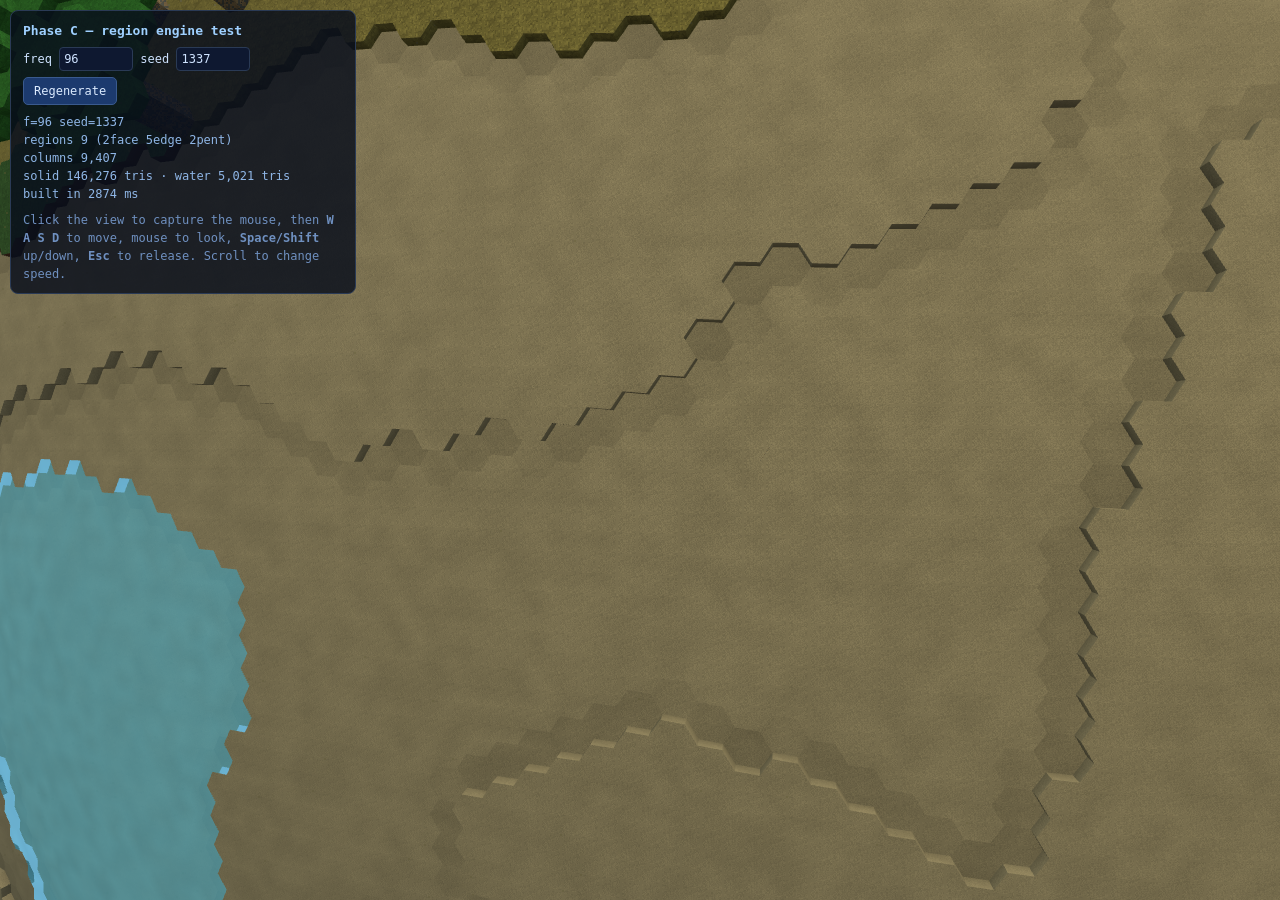
==== region-test.html @ da44cf14 "Earth C3: standalone region-engine test harness (region-test.html); CACHE v40 Test-harness-first ste" ====
<!doctype html>
<html lang="en">
<head>
<meta charset="utf-8">
<meta name="viewport" content="width=device-width, initial-scale=1">
<title>Earth — region engine test (Phase C)</title>
<style>
  html, body { margin: 0; height: 100%; overflow: hidden; background: #0b1220; color: #cfe3ff; font-family: system-ui, sans-serif; }
  canvas { display: block; }
  #hud { position: fixed; top: 10px; left: 10px; z-index: 10; background: rgba(8,14,28,.82); border: 1px solid #2a3a55;
         border-radius: 8px; padding: 10px 12px; font: 12px/1.5 ui-monospace, monospace; max-width: 320px; }
  #hud h1 { font-size: 13px; margin: 0 0 6px; color: #9fd0ff; }
  #hud label { display: inline-block; }
  #hud input { width: 64px; background: #0e1830; color: #cfe3ff; border: 1px solid #2a3a55; border-radius: 4px; padding: 2px 4px; font: inherit; }
  #hud button { margin-top: 6px; background: #1c3a6e; color: #dcebff; border: 1px solid #3a5a8e; border-radius: 5px; padding: 4px 10px; cursor: pointer; font: inherit; }
  #hud button:hover { background: #244a86; }
  #stats { margin-top: 8px; color: #8fb6e6; white-space: pre-line; }
  #hint { margin-top: 8px; color: #6f90c0; }
  .warn { color: #ffc98a; }
</style>
</head>
<body>
<div id="hud">
  <h1>Phase C — region engine test</h1>
  <label>freq <input id="freq" type="number" value="96" min="8" max="640" step="8"></label>
  <label>seed <input id="seed" type="number" value="1337"></label>
  <button id="go">Regenerate</button>
  <div id="stats">building…</div>
  <div id="hint">Click the view to capture the mouse, then <b>W A S D</b> to move, mouse to look, <b>Space/Shift</b> up/down, <b>Esc</b> to release. Scroll to change speed.</div>
</div>
<script type="module">
import * as THREE from './assets/vendor/three.module.js';
import { addressOf, decodeId, regionType, regionColumns } from './js/games/icosphere-address.js';
import { RegionCache, RegionWorld, regionColumnObjects } from './js/games/planet-region.js';
import { meshChunkArrays, makeSolidMaterial } from './js/games/planet-mesh.js';
import { MAX_R, R, radius, SEA_L } from './data/planet.js';

const renderer = new THREE.WebGLRenderer({ antialias: true });
renderer.setPixelRatio(Math.min(2, devicePixelRatio));
renderer.setSize(innerWidth, innerHeight);
document.body.appendChild(renderer.domElement);

const scene = new THREE.Scene();
scene.background = new THREE.Color(0x9fc4f0);                 // simple daytime sky
scene.fog = new THREE.FogExp2(0xa8d1ff, 0.012);
const camera = new THREE.PerspectiveCamera(60, innerWidth / innerHeight, 0.05, MAX_R * 8);

const sunDir = new THREE.Vector3(0.4, 1, 0.5).normalize();
const sun = new THREE.DirectionalLight(0xfff4e0, 1.1); sun.position.copy(sunDir).multiplyScalar(MAX_R * 4); scene.add(sun);
scene.add(new THREE.HemisphereLight(0xcfe7ff, 0x33414f, 0.7));
scene.add(new THREE.AmbientLight(0xffffff, 0.25));

const solidMat = makeSolidMaterial();
const waterMat = new THREE.MeshBasicMaterial({ vertexColors: true, transparent: true, opacity: 0.62, depthWrite: false });
let worldGroup = new THREE.Group(); scene.add(worldGroup);

const statsEl = document.getElementById('stats');

function build() {
  const f = Math.max(8, Math.min(640, parseInt(document.getElementById('freq').value) || 96));
  const seed = parseInt(document.getElementById('seed').value) | 0;
  statsEl.textContent = 'building f=' + f + '…';
  // defer so the label paints first
  requestAnimationFrame(() => requestAnimationFrame(() => {
    const t0 = performance.now();
    scene.remove(worldGroup); worldGroup.traverse(o => { if (o.geometry) o.geometry.dispose(); }); worldGroup = new THREE.Group();
    const cache = new RegionCache(f, seed, 99999);
    const world = new RegionWorld(cache);
    // a contiguous patch around (0,0,1): the start region + its bordering regions (shows seams)
    const start = addressOf(new THREE.Vector3(0, 0, 1), f);
    const regionSet = new Set([start.region]);
    for (const col of regionColumnObjects(start.region, f)) for (const nb of col.neighbors) regionSet.add(decodeId(nb, f).region);
    let solidTris = 0, waterTris = 0, cols = 0;
    const counts = { pent: 0, edge: 0, face: 0 };
    for (const region of regionSet) {
      counts[regionType(region)]++;
      const colObjs = regionColumnObjects(region, f); cols += colObjs.length;
      const m = meshChunkArrays(colObjs, world);
      if (m.sPos.length) {
        const g = new THREE.BufferGeometry();
        g.setAttribute('position', new THREE.BufferAttribute(m.sPos, 3));
        g.setAttribute('color', new THREE.BufferAttribute(m.sCol, 3));
        g.setAttribute('tile', new THREE.BufferAttribute(m.sTile, 1));
        g.computeVertexNormals(); g.computeBoundingSphere();
        worldGroup.add(new THREE.Mesh(g, solidMat)); solidTris += m.sPos.length / 9;
      }
      if (m.wPos.length) {
        const g = new THREE.BufferGeometry();
        g.setAttribute('position', new THREE.BufferAttribute(m.wPos, 3));
        g.setAttribute('color', new THREE.BufferAttribute(m.wCol, 3));
        g.computeBoundingSphere();
        const wm = new THREE.Mesh(g, waterMat); wm.renderOrder = 1; worldGroup.add(wm); waterTris += m.wPos.length / 9;
      }
    }
    scene.add(worldGroup);
    // place the camera above the start point looking at the surface
    const startDir = new THREE.Vector3(0, 0, 1);
    const surfR = radius(SEA_L + 20);
    camera.position.copy(startDir).multiplyScalar(surfR + 6).add(new THREE.Vector3(2, 0, 0));
    camera.lookAt(startDir.clone().multiplyScalar(R));
    euler.setFromQuaternion(camera.quaternion, 'YXZ');
    const ms = (performance.now() - t0) | 0;
    statsEl.textContent = `f=${f}  seed=${seed}\nregions ${regionSet.size} (${counts.face}face ${counts.edge}edge ${counts.pent}pent)\ncolumns ${cols.toLocaleString()}\nsolid ${solidTris.toLocaleString()} tris · water ${waterTris.toLocaleString()} tris\nbuilt in ${ms} ms` + (f > 256 ? '\n⚠ high freq — whole-region gen is heavy (chunking comes with the earth.js cutover)' : '');
  }));
}
document.getElementById('go').addEventListener('click', build);

// ---- minimal free-fly camera (pointer lock) ----
const euler = new THREE.Euler(0, 0, 0, 'YXZ');
const keys = new Set();
let speed = R * 0.02;
renderer.domElement.addEventListener('click', () => renderer.domElement.requestPointerLock());
document.addEventListener('mousemove', (e) => {
  if (document.pointerLockElement !== renderer.domElement) return;
  euler.y -= e.movementX * 0.0022; euler.x -= e.movementY * 0.0022;
  euler.x = Math.max(-1.5, Math.min(1.5, euler.x));
  camera.quaternion.setFromEuler(euler);
});
addEventListener('keydown', (e) => keys.add(e.code));
addEventListener('keyup', (e) => keys.delete(e.code));
addEventListener('wheel', (e) => { speed *= e.deltaY < 0 ? 1.15 : 0.87; speed = Math.max(R * 0.002, Math.min(R * 0.5, speed)); });
addEventListener('resize', () => { camera.aspect = innerWidth / innerHeight; camera.updateProjectionMatrix(); renderer.setSize(innerWidth, innerHeight); });

const fwd = new THREE.Vector3(), right = new THREE.Vector3(), upW = new THREE.Vector3();
let last = performance.now();
function frame() {
  const now = performance.now(), dt = Math.min(0.05, (now - last) / 1000); last = now;
  camera.getWorldDirection(fwd); right.crossVectors(fwd, camera.up).normalize(); upW.copy(camera.position).normalize();
  const v = speed * dt * 60;
  if (keys.has('KeyW')) camera.position.addScaledVector(fwd, v);
  if (keys.has('KeyS')) camera.position.addScaledVector(fwd, -v);
  if (keys.has('KeyD')) camera.position.addScaledVector(right, v);
  if (keys.has('KeyA')) camera.position.addScaledVector(right, -v);
  if (keys.has('Space')) camera.position.addScaledVector(upW, v);
  if (keys.has('ShiftLeft')) camera.position.addScaledVector(upW, -v);
  renderer.render(scene, camera);
  requestAnimationFrame(frame);
}
build();
frame();
</script>
</body>
</html>
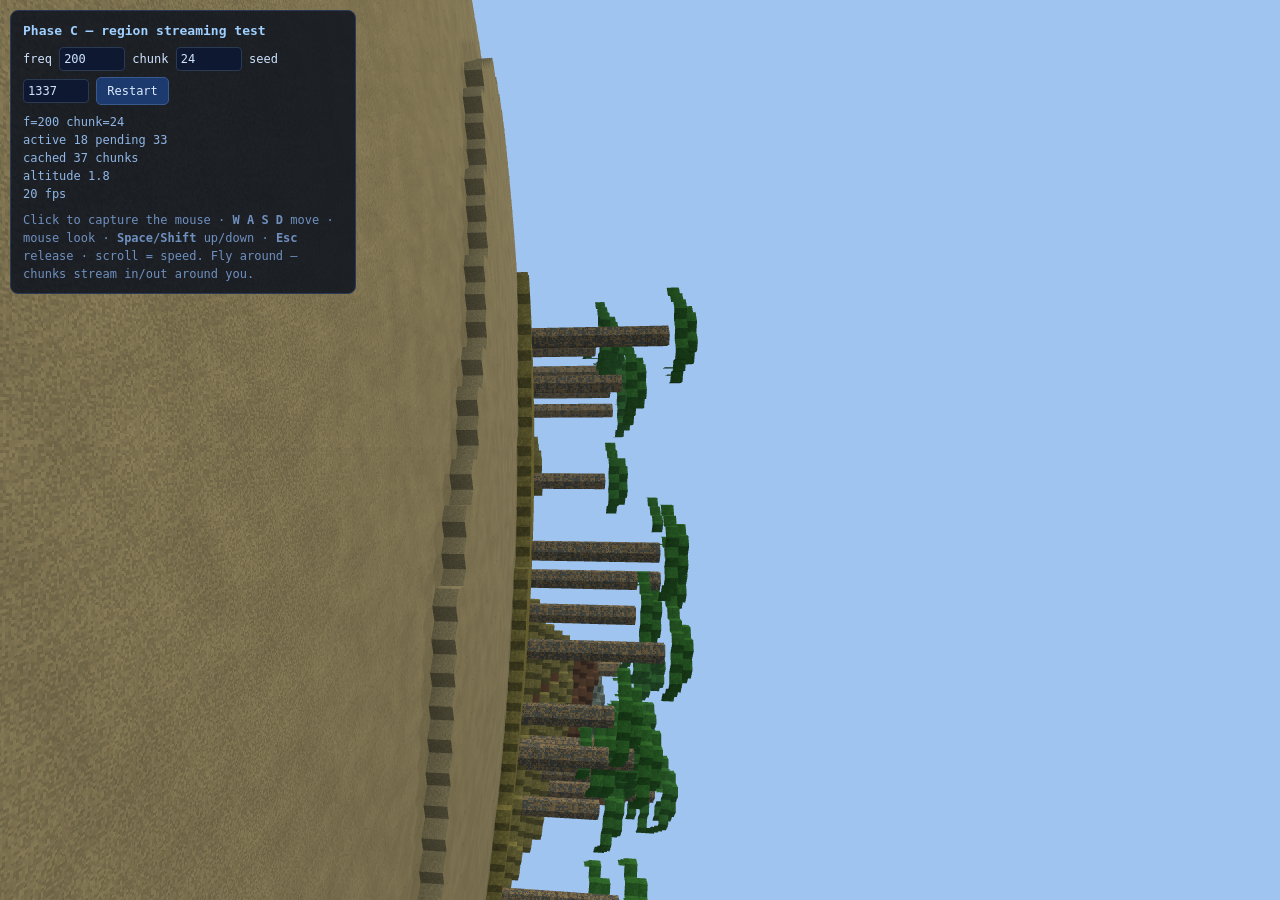
==== commit 14ee2e93: "Earth C3: sub-region chunking + on-demand chunk streamer; CACHE v41 Phase C streaming core (proven i" ====
--- a/region-test.html
+++ b/region-test.html
@@ -3,36 +3,36 @@
 <head>
 <meta charset="utf-8">
 <meta name="viewport" content="width=device-width, initial-scale=1">
-<title>Earth — region engine test (Phase C)</title>
+<title>Earth — region streaming test (Phase C)</title>
 <style>
   html, body { margin: 0; height: 100%; overflow: hidden; background: #0b1220; color: #cfe3ff; font-family: system-ui, sans-serif; }
   canvas { display: block; }
   #hud { position: fixed; top: 10px; left: 10px; z-index: 10; background: rgba(8,14,28,.82); border: 1px solid #2a3a55;
          border-radius: 8px; padding: 10px 12px; font: 12px/1.5 ui-monospace, monospace; max-width: 320px; }
   #hud h1 { font-size: 13px; margin: 0 0 6px; color: #9fd0ff; }
-  #hud label { display: inline-block; }
-  #hud input { width: 64px; background: #0e1830; color: #cfe3ff; border: 1px solid #2a3a55; border-radius: 4px; padding: 2px 4px; font: inherit; }
+  #hud input { width: 56px; background: #0e1830; color: #cfe3ff; border: 1px solid #2a3a55; border-radius: 4px; padding: 2px 4px; font: inherit; }
   #hud button { margin-top: 6px; background: #1c3a6e; color: #dcebff; border: 1px solid #3a5a8e; border-radius: 5px; padding: 4px 10px; cursor: pointer; font: inherit; }
   #hud button:hover { background: #244a86; }
   #stats { margin-top: 8px; color: #8fb6e6; white-space: pre-line; }
   #hint { margin-top: 8px; color: #6f90c0; }
-  .warn { color: #ffc98a; }
 </style>
 </head>
 <body>
 <div id="hud">
-  <h1>Phase C — region engine test</h1>
-  <label>freq <input id="freq" type="number" value="96" min="8" max="640" step="8"></label>
+  <h1>Phase C — region streaming test</h1>
+  <label>freq <input id="freq" type="number" value="200" min="32" max="2000" step="8"></label>
+  <label>chunk <input id="csize" type="number" value="24" min="8" max="64" step="4"></label>
   <label>seed <input id="seed" type="number" value="1337"></label>
-  <button id="go">Regenerate</button>
-  <div id="stats">building…</div>
-  <div id="hint">Click the view to capture the mouse, then <b>W A S D</b> to move, mouse to look, <b>Space/Shift</b> up/down, <b>Esc</b> to release. Scroll to change speed.</div>
+  <button id="go">Restart</button>
+  <div id="stats">starting…</div>
+  <div id="hint">Click to capture the mouse · <b>W A S D</b> move · mouse look · <b>Space/Shift</b> up/down · <b>Esc</b> release · scroll = speed. Fly around — chunks stream in/out around you.</div>
 </div>
 <script type="module">
 import * as THREE from './assets/vendor/three.module.js';
-import { addressOf, decodeId, regionType, regionColumns } from './js/games/icosphere-address.js';
-import { RegionCache, RegionWorld, regionColumnObjects } from './js/games/planet-region.js';
-import { meshChunkArrays, makeSolidMaterial } from './js/games/planet-mesh.js';
+import { makeSolidMaterial } from './js/games/planet-mesh.js';
+import { ChunkStreamer } from './js/games/planet-stream.js';
+import { addressOf } from './js/games/icosphere-address.js';
+import { genColumns } from './js/games/planet-region.js';
 import { MAX_R, R, radius, SEA_L } from './data/planet.js';
 
 const renderer = new THREE.WebGLRenderer({ antialias: true });
@@ -41,9 +41,9 @@
 document.body.appendChild(renderer.domElement);
 
 const scene = new THREE.Scene();
-scene.background = new THREE.Color(0x9fc4f0);                 // simple daytime sky
-scene.fog = new THREE.FogExp2(0xa8d1ff, 0.012);
-const camera = new THREE.PerspectiveCamera(60, innerWidth / innerHeight, 0.05, MAX_R * 8);
+scene.background = new THREE.Color(0x9fc4f0);
+scene.fog = new THREE.FogExp2(0xa8d1ff, 0.02);
+const camera = new THREE.PerspectiveCamera(62, innerWidth / innerHeight, 0.05, MAX_R * 8);
 
 const sunDir = new THREE.Vector3(0.4, 1, 0.5).normalize();
 const sun = new THREE.DirectionalLight(0xfff4e0, 1.1); sun.position.copy(sunDir).multiplyScalar(MAX_R * 4); scene.add(sun);
@@ -52,61 +52,35 @@
 
 const solidMat = makeSolidMaterial();
 const waterMat = new THREE.MeshBasicMaterial({ vertexColors: true, transparent: true, opacity: 0.62, depthWrite: false });
-let worldGroup = new THREE.Group(); scene.add(worldGroup);
 
 const statsEl = document.getElementById('stats');
+const euler = new THREE.Euler(0, 0, 0, 'YXZ');
+let streamer = null;
 
-function build() {
-  const f = Math.max(8, Math.min(640, parseInt(document.getElementById('freq').value) || 96));
+function start() {
+  if (streamer) streamer.dispose();
+  const f = Math.max(32, Math.min(2000, parseInt(document.getElementById('freq').value) || 200));
+  const S = Math.max(8, Math.min(64, parseInt(document.getElementById('csize').value) || 24));
   const seed = parseInt(document.getElementById('seed').value) | 0;
-  statsEl.textContent = 'building f=' + f + '…';
-  // defer so the label paints first
-  requestAnimationFrame(() => requestAnimationFrame(() => {
-    const t0 = performance.now();
-    scene.remove(worldGroup); worldGroup.traverse(o => { if (o.geometry) o.geometry.dispose(); }); worldGroup = new THREE.Group();
-    const cache = new RegionCache(f, seed, 99999);
-    const world = new RegionWorld(cache);
-    // a contiguous patch around (0,0,1): the start region + its bordering regions (shows seams)
-    const start = addressOf(new THREE.Vector3(0, 0, 1), f);
-    const regionSet = new Set([start.region]);
-    for (const col of regionColumnObjects(start.region, f)) for (const nb of col.neighbors) regionSet.add(decodeId(nb, f).region);
-    let solidTris = 0, waterTris = 0, cols = 0;
-    const counts = { pent: 0, edge: 0, face: 0 };
-    for (const region of regionSet) {
-      counts[regionType(region)]++;
-      const colObjs = regionColumnObjects(region, f); cols += colObjs.length;
-      const m = meshChunkArrays(colObjs, world);
-      if (m.sPos.length) {
-        const g = new THREE.BufferGeometry();
-        g.setAttribute('position', new THREE.BufferAttribute(m.sPos, 3));
-        g.setAttribute('color', new THREE.BufferAttribute(m.sCol, 3));
-        g.setAttribute('tile', new THREE.BufferAttribute(m.sTile, 1));
-        g.computeVertexNormals(); g.computeBoundingSphere();
-        worldGroup.add(new THREE.Mesh(g, solidMat)); solidTris += m.sPos.length / 9;
-      }
-      if (m.wPos.length) {
-        const g = new THREE.BufferGeometry();
-        g.setAttribute('position', new THREE.BufferAttribute(m.wPos, 3));
-        g.setAttribute('color', new THREE.BufferAttribute(m.wCol, 3));
-        g.computeBoundingSphere();
-        const wm = new THREE.Mesh(g, waterMat); wm.renderOrder = 1; worldGroup.add(wm); waterTris += m.wPos.length / 9;
-      }
-    }
-    scene.add(worldGroup);
-    // place the camera above the start point looking at the surface
-    const startDir = new THREE.Vector3(0, 0, 1);
-    const surfR = radius(SEA_L + 20);
-    camera.position.copy(startDir).multiplyScalar(surfR + 6).add(new THREE.Vector3(2, 0, 0));
-    camera.lookAt(startDir.clone().multiplyScalar(R));
-    euler.setFromQuaternion(camera.quaternion, 'YXZ');
-    const ms = (performance.now() - t0) | 0;
-    statsEl.textContent = `f=${f}  seed=${seed}\nregions ${regionSet.size} (${counts.face}face ${counts.edge}edge ${counts.pent}pent)\ncolumns ${cols.toLocaleString()}\nsolid ${solidTris.toLocaleString()} tris · water ${waterTris.toLocaleString()} tris\nbuilt in ${ms} ms` + (f > 256 ? '\n⚠ high freq — whole-region gen is heavy (chunking comes with the earth.js cutover)' : '');
-  }));
+  streamer = new ChunkStreamer({ scene, f, seed, S, solidMat, waterMat, radiusCols: 3 * S, maxChunks: 1200 });
+  streamer._f = f; streamer._S = S;
+  // place the camera just above the terrain at (0,0,1), looking along the local tangent
+  const startDir = new THREE.Vector3(0, 0, 1);
+  const surfR = surfaceRadiusAt(startDir, f, seed);
+  camera.position.copy(startDir).multiplyScalar(surfR + 1.5);
+  const look = new THREE.Vector3(1, 0, 0).multiplyScalar(surfR).add(startDir.clone().multiplyScalar(surfR * 0.92));
+  camera.lookAt(look);
+  euler.setFromQuaternion(camera.quaternion, 'YXZ');
 }
-document.getElementById('go').addEventListener('click', build);
+// surface radius under a direction: generate just the column there and read its top layer
+function surfaceRadiusAt(dir, f, seed) {
+  const d = genColumns([addressOf(dir, f)], f, seed);
+  return radius((d.columns[0] ? d.columns[0].s : SEA_L) + 2);
+}
 
-// ---- minimal free-fly camera (pointer lock) ----
-const euler = new THREE.Euler(0, 0, 0, 'YXZ');
+document.getElementById('go').addEventListener('click', start);
+
+// ---- free-fly camera ----
 const keys = new Set();
 let speed = R * 0.02;
 renderer.domElement.addEventListener('click', () => renderer.domElement.requestPointerLock());
@@ -118,11 +92,11 @@
 });
 addEventListener('keydown', (e) => keys.add(e.code));
 addEventListener('keyup', (e) => keys.delete(e.code));
-addEventListener('wheel', (e) => { speed *= e.deltaY < 0 ? 1.15 : 0.87; speed = Math.max(R * 0.002, Math.min(R * 0.5, speed)); });
+addEventListener('wheel', (e) => { speed *= e.deltaY < 0 ? 1.15 : 0.87; speed = Math.max(R * 0.002, Math.min(R * 0.6, speed)); });
 addEventListener('resize', () => { camera.aspect = innerWidth / innerHeight; camera.updateProjectionMatrix(); renderer.setSize(innerWidth, innerHeight); });
 
-const fwd = new THREE.Vector3(), right = new THREE.Vector3(), upW = new THREE.Vector3();
-let last = performance.now();
+const fwd = new THREE.Vector3(), right = new THREE.Vector3(), upW = new THREE.Vector3(), anchor = new THREE.Vector3();
+let last = performance.now(), fps = 60, acc = 0, frames = 0;
 function frame() {
   const now = performance.now(), dt = Math.min(0.05, (now - last) / 1000); last = now;
   camera.getWorldDirection(fwd); right.crossVectors(fwd, camera.up).normalize(); upW.copy(camera.position).normalize();
@@ -133,10 +107,18 @@
   if (keys.has('KeyA')) camera.position.addScaledVector(right, -v);
   if (keys.has('Space')) camera.position.addScaledVector(upW, v);
   if (keys.has('ShiftLeft')) camera.position.addScaledVector(upW, -v);
+
+  let info = null;
+  if (streamer) { anchor.copy(camera.position).normalize(); info = streamer.update(anchor, 6); }
   renderer.render(scene, camera);
+
+  acc += dt; frames++;
+  if (acc >= 0.4) { fps = Math.round(frames / acc); acc = 0; frames = 0;
+    if (info) statsEl.textContent = `f=${streamer._f}  chunk=${streamer._S}\nactive ${info.active}  pending ${info.pending}\ncached ${info.cached} chunks\naltitude ${(camera.position.length() - R).toFixed(1)}\n${fps} fps`;
+  }
   requestAnimationFrame(frame);
 }
-build();
+start();
 frame();
 </script>
 </body>
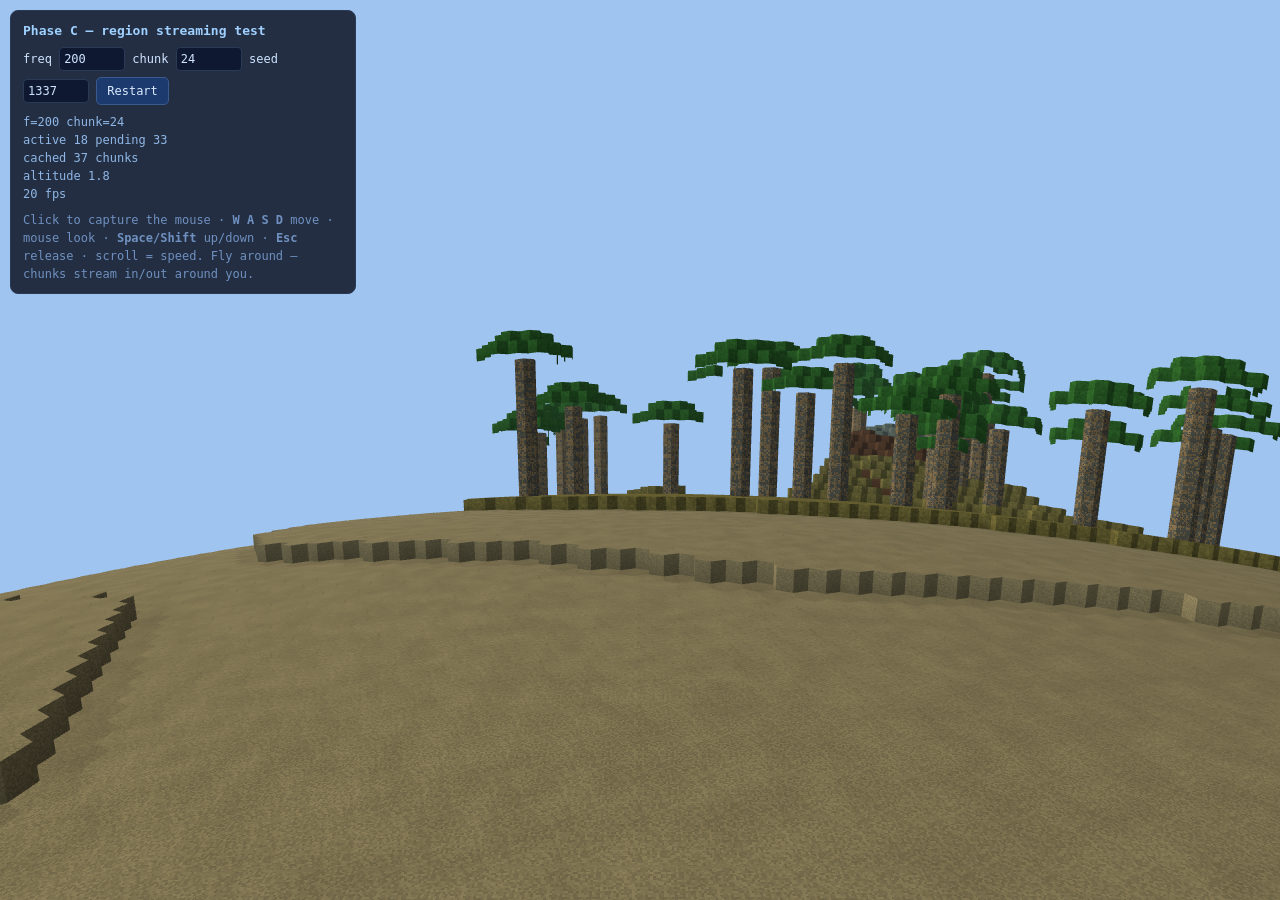
==== commit 352ab59c: "Earth: sphere-aware fly controls for the region streaming harness; CACHE v42 The harness used a gene" ====
--- a/region-test.html
+++ b/region-test.html
@@ -54,7 +54,8 @@
 const waterMat = new THREE.MeshBasicMaterial({ vertexColors: true, transparent: true, opacity: 0.62, depthWrite: false });
 
 const statsEl = document.getElementById('stats');
-const euler = new THREE.Euler(0, 0, 0, 'YXZ');
+const yawDir = new THREE.Vector3(1, 0, 0);   // forward tangent (world); kept perpendicular to the radial up
+let pitch = -0.2;                            // look angle above/below the horizon
 let streamer = null;
 
 function start() {
@@ -68,9 +69,7 @@
   const startDir = new THREE.Vector3(0, 0, 1);
   const surfR = surfaceRadiusAt(startDir, f, seed);
   camera.position.copy(startDir).multiplyScalar(surfR + 1.5);
-  const look = new THREE.Vector3(1, 0, 0).multiplyScalar(surfR).add(startDir.clone().multiplyScalar(surfR * 0.92));
-  camera.lookAt(look);
-  euler.setFromQuaternion(camera.quaternion, 'YXZ');
+  yawDir.set(1, 0, 0); pitch = -0.2;          // look "east" along the surface, slightly down
 }
 // surface radius under a direction: generate just the column there and read its top layer
 function surfaceRadiusAt(dir, f, seed) {
@@ -83,12 +82,14 @@
 // ---- free-fly camera ----
 const keys = new Set();
 let speed = R * 0.02;
+const _mUp = new THREE.Vector3();
 renderer.domElement.addEventListener('click', () => renderer.domElement.requestPointerLock());
 document.addEventListener('mousemove', (e) => {
   if (document.pointerLockElement !== renderer.domElement) return;
-  euler.y -= e.movementX * 0.0022; euler.x -= e.movementY * 0.0022;
-  euler.x = Math.max(-1.5, Math.min(1.5, euler.x));
-  camera.quaternion.setFromEuler(euler);
+  _mUp.copy(camera.position).normalize();                       // radial "up"
+  yawDir.applyAxisAngle(_mUp, -e.movementX * 0.0022);           // yaw around up
+  yawDir.addScaledVector(_mUp, -yawDir.dot(_mUp)).normalize();  // keep forward tangent
+  pitch = Math.max(-1.45, Math.min(1.45, pitch - e.movementY * 0.0022));
 });
 addEventListener('keydown', (e) => keys.add(e.code));
 addEventListener('keyup', (e) => keys.delete(e.code));
@@ -99,7 +100,11 @@
 let last = performance.now(), fps = 60, acc = 0, frames = 0;
 function frame() {
   const now = performance.now(), dt = Math.min(0.05, (now - last) / 1000); last = now;
-  camera.getWorldDirection(fwd); right.crossVectors(fwd, camera.up).normalize(); upW.copy(camera.position).normalize();
+  // sphere-aware basis: up = radial, forward = tangent yawDir tilted by pitch, right = forward × up
+  upW.copy(camera.position).normalize();
+  yawDir.addScaledVector(upW, -yawDir.dot(upW)).normalize();    // re-tangent as we move around the globe
+  right.crossVectors(yawDir, upW).normalize();
+  fwd.copy(yawDir).applyAxisAngle(right, pitch);
   const v = speed * dt * 60;
   if (keys.has('KeyW')) camera.position.addScaledVector(fwd, v);
   if (keys.has('KeyS')) camera.position.addScaledVector(fwd, -v);
@@ -107,6 +112,7 @@
   if (keys.has('KeyA')) camera.position.addScaledVector(right, -v);
   if (keys.has('Space')) camera.position.addScaledVector(upW, v);
   if (keys.has('ShiftLeft')) camera.position.addScaledVector(upW, -v);
+  camera.up.copy(upW); camera.lookAt(camera.position.clone().add(fwd));
 
   let info = null;
   if (streamer) { anchor.copy(camera.position).normalize(); info = streamer.update(anchor, 6); }
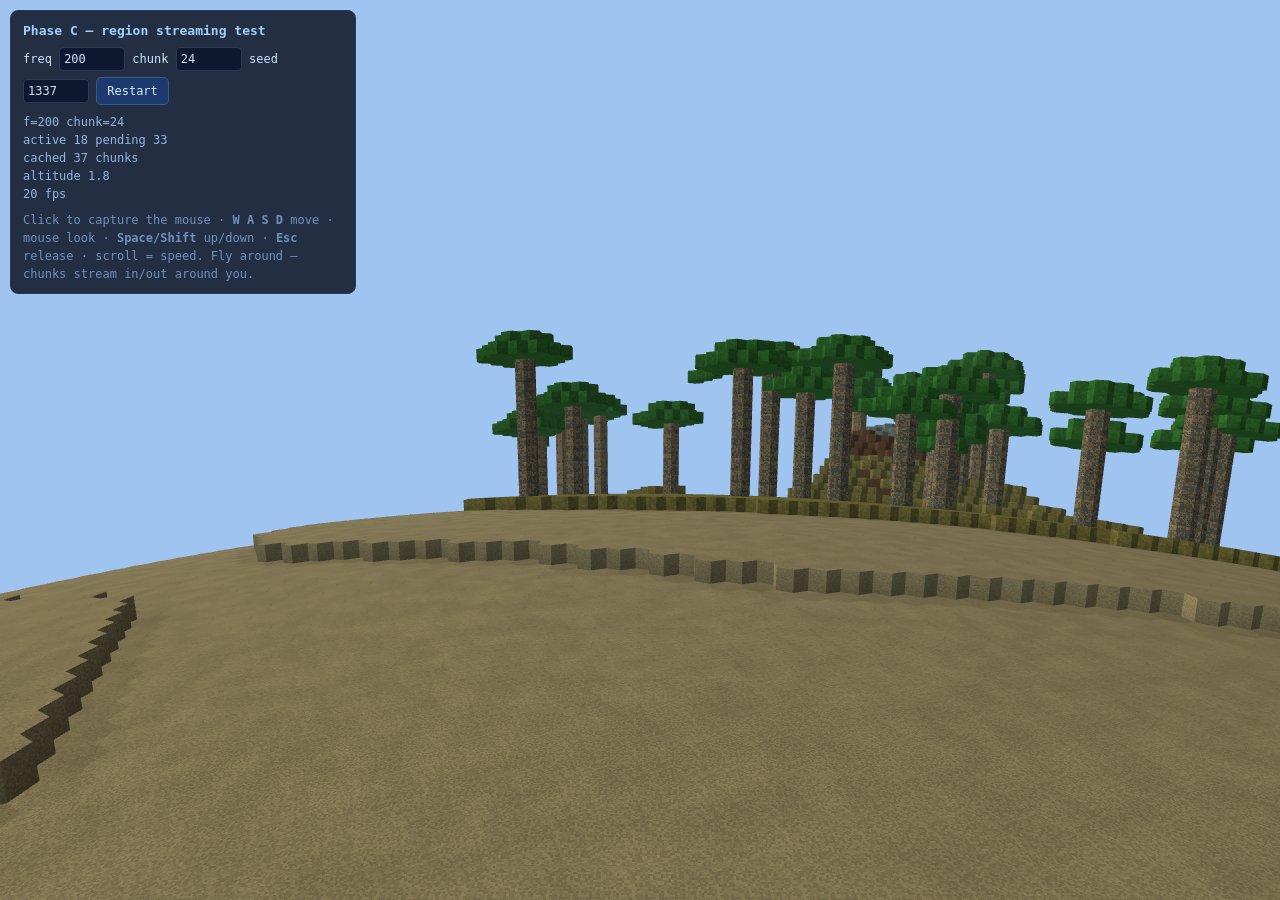
==== commit 13399de3: "Earth C3/C4: StreamWorld facade (store + edit persistence) — cutover linchpin The adapter earth.js w" ====
--- a/region-test.html
+++ b/region-test.html
@@ -30,7 +30,7 @@
 <script type="module">
 import * as THREE from './assets/vendor/three.module.js';
 import { makeSolidMaterial } from './js/games/planet-mesh.js';
-import { ChunkStreamer } from './js/games/planet-stream.js';
+import { ChunkStreamer, StreamWorld } from './js/games/planet-stream.js';
 import { addressOf } from './js/games/icosphere-address.js';
 import { genColumns } from './js/games/planet-region.js';
 import { MAX_R, R, radius, SEA_L } from './data/planet.js';
@@ -63,7 +63,8 @@
   const f = Math.max(32, Math.min(2000, parseInt(document.getElementById('freq').value) || 200));
   const S = Math.max(8, Math.min(64, parseInt(document.getElementById('csize').value) || 24));
   const seed = parseInt(document.getElementById('seed').value) | 0;
-  streamer = new ChunkStreamer({ scene, f, seed, S, solidMat, waterMat, radiusCols: 3 * S, maxChunks: 1200 });
+  const world = new StreamWorld(f, seed, S);
+  streamer = new ChunkStreamer({ scene, world, solidMat, waterMat, radiusCols: 3 * S });
   streamer._f = f; streamer._S = S;
   // place the camera just above the terrain at (0,0,1), looking along the local tangent
   const startDir = new THREE.Vector3(0, 0, 1);
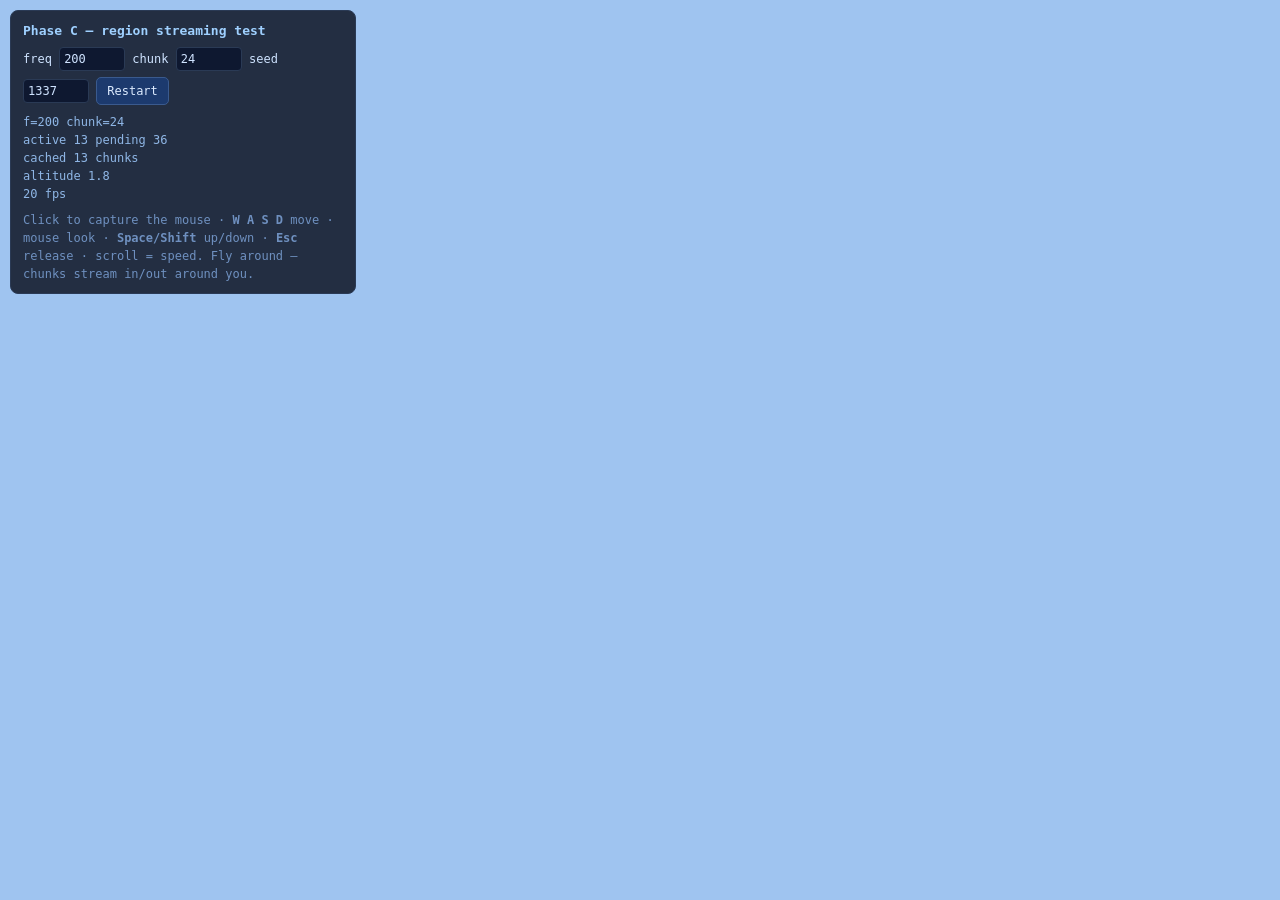
==== commit d618963d: "Earth Phase C: async world — off-thread chunk gen+mesh streaming; CACHE v45 The Phase C earth.js cut" ====
--- a/region-test.html
+++ b/region-test.html
@@ -29,8 +29,8 @@
 </div>
 <script type="module">
 import * as THREE from './assets/vendor/three.module.js';
-import { makeSolidMaterial } from './js/games/planet-mesh.js';
-import { ChunkStreamer, StreamWorld } from './js/games/planet-stream.js';
+import { makeSolidMaterial, makeWaterMaterial } from './js/games/planet-mesh.js';
+import { AsyncWorld } from './js/games/planet-stream.js';
 import { addressOf } from './js/games/icosphere-address.js';
 import { genColumns } from './js/games/planet-region.js';
 import { MAX_R, R, radius, SEA_L } from './data/planet.js';
@@ -51,7 +51,7 @@
 scene.add(new THREE.AmbientLight(0xffffff, 0.25));
 
 const solidMat = makeSolidMaterial();
-const waterMat = new THREE.MeshBasicMaterial({ vertexColors: true, transparent: true, opacity: 0.62, depthWrite: false });
+const { material: waterMat, uniforms: waterU } = makeWaterMaterial(sunDir);
 
 const statsEl = document.getElementById('stats');
 const yawDir = new THREE.Vector3(1, 0, 0);   // forward tangent (world); kept perpendicular to the radial up
@@ -63,9 +63,9 @@
   const f = Math.max(32, Math.min(2000, parseInt(document.getElementById('freq').value) || 200));
   const S = Math.max(8, Math.min(64, parseInt(document.getElementById('csize').value) || 24));
   const seed = parseInt(document.getElementById('seed').value) | 0;
-  const world = new StreamWorld(f, seed, S);
-  streamer = new ChunkStreamer({ scene, world, solidMat, waterMat, radiusCols: 3 * S });
+  streamer = new AsyncWorld({ scene, freq: f, seed, S, solidMat, waterMat, radiusCols: 2.5 * S });
   streamer._f = f; streamer._S = S;
+  window.__rt = { get streamer() { return streamer; }, scene, camera, anchor };
   // place the camera just above the terrain at (0,0,1), looking along the local tangent
   const startDir = new THREE.Vector3(0, 0, 1);
   const surfR = surfaceRadiusAt(startDir, f, seed);
@@ -116,7 +116,8 @@
   camera.up.copy(upW); camera.lookAt(camera.position.clone().add(fwd));
 
   let info = null;
-  if (streamer) { anchor.copy(camera.position).normalize(); info = streamer.update(anchor, 6); }
+  if (streamer) { anchor.copy(camera.position).normalize(); info = streamer.update(anchor); }
+  waterU.uTime.value += dt;
   renderer.render(scene, camera);
 
   acc += dt; frames++;
